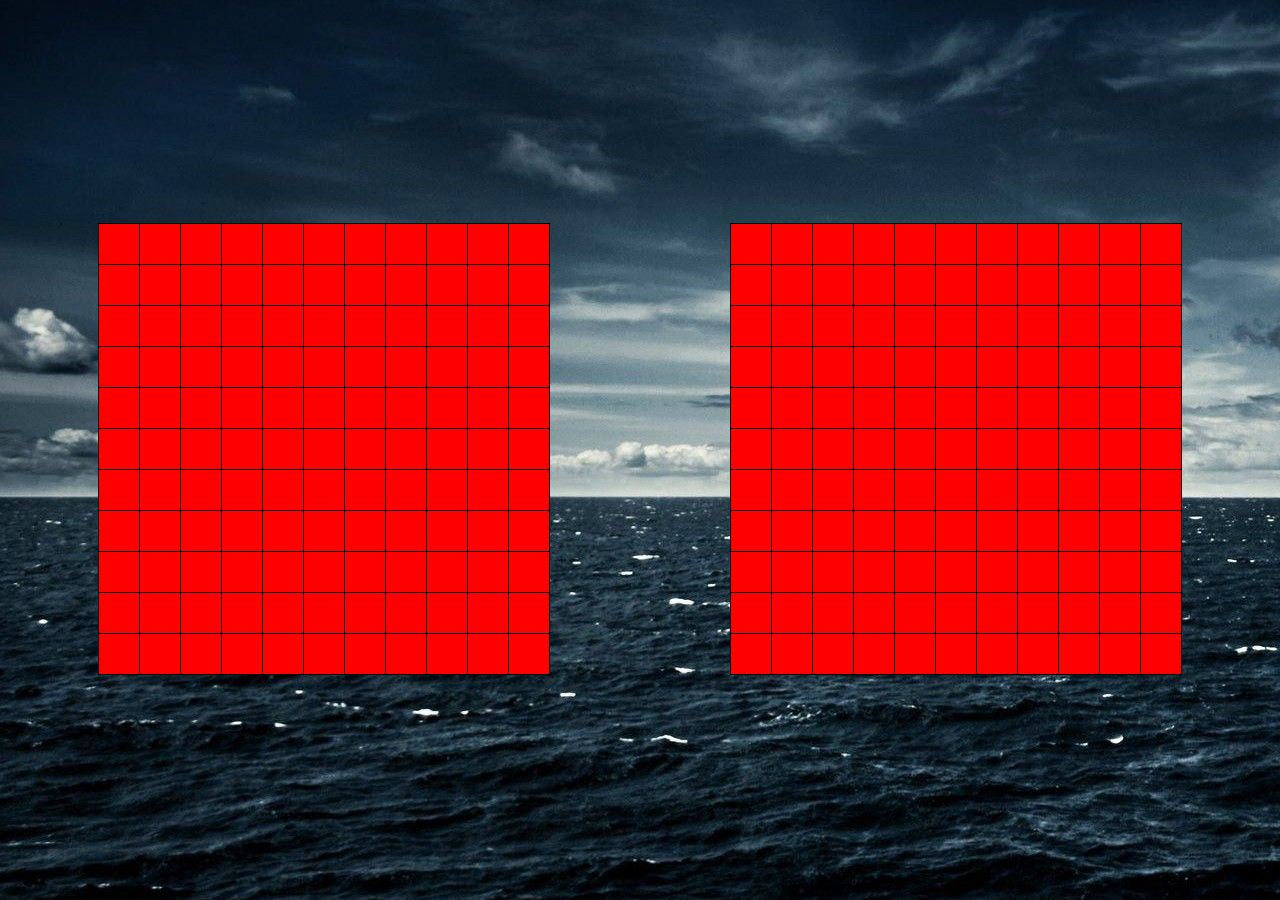
==== frontend/game.html @ 1cc4ecdc "Update" ====
<!DOCTYPE html>
<head>
    <title>BattleShip</title>
    <link rel="icon" type="image/x-icon" href="./assets/favicon.ico">
    <link rel="stylesheet" href="styling.css">
    <meta charset="UTF-8">
    <meta name="viewport" content="width=device-width, initial-scale=1.0">   
</head>
<html>
<body style="background-image: url('./assets/background.jpg');">
    
    <div id="table1">

    </div>

    <div id="table2">
        
    </div>

    <script src="script.js"></script>
</body>
</html>
---- frontend/styling.css ----
:root {
    --highlight: #00c4e6;
    --highlight-dark: #0098b3;
}


body {
    height: 98vh;
    display: flex;
    align-items: center;
    justify-content: center;
}



/* Tables ----------------------------------------------------- */
#table1,
#table2 {
    margin: auto;
}

table {
    border-collapse: collapse;
}

table, th, td {
    border: 1px solid black;
    background-color: red;   
}

th, td {
    padding: 10px;
    text-align: center;
    height: 20px;
    width: 20px;
}


/* Create Game ----------------------------------------------------- */
.card{
    aspect-ratio: 1;
    height: 300px;
    background-color: rgba(128, 128, 128, 0.674);
    backdrop-filter: blur(5px);
    display: flex;
    align-items: center;
    justify-content: center;
    border: 2px solid rgba(190, 190, 190, 0.674);
    border-radius: 10px;
}







.create {
  align-items: center;
  background: #FFFFFF;
  border: 0 solid #E2E8F0;
  box-shadow: 0 4px 6px -1px rgba(0, 0, 0, 0.1), 0 2px 4px -1px rgba(0, 0, 0, 0.06);
  box-sizing: border-box;
  color: #1A202C;
  display: inline-flex;
  font-family: Inter, sans-serif;
  font-size: 1rem;
  font-weight: 700;
  height: 56px;
  justify-content: center;
  line-height: 24px;
  overflow-wrap: break-word;
  padding: 24px;
  text-decoration: none;
  width: auto;
  border-radius: 8px;
  cursor: pointer;
  user-select: none;
  -webkit-user-select: none;
  touch-action: manipulation;
  transition: all 0.2s linear;
}

.create:hover {
    color: var(--highlight-dark);
    box-shadow: 3px 3px 15px 1px var(--highlight);
}
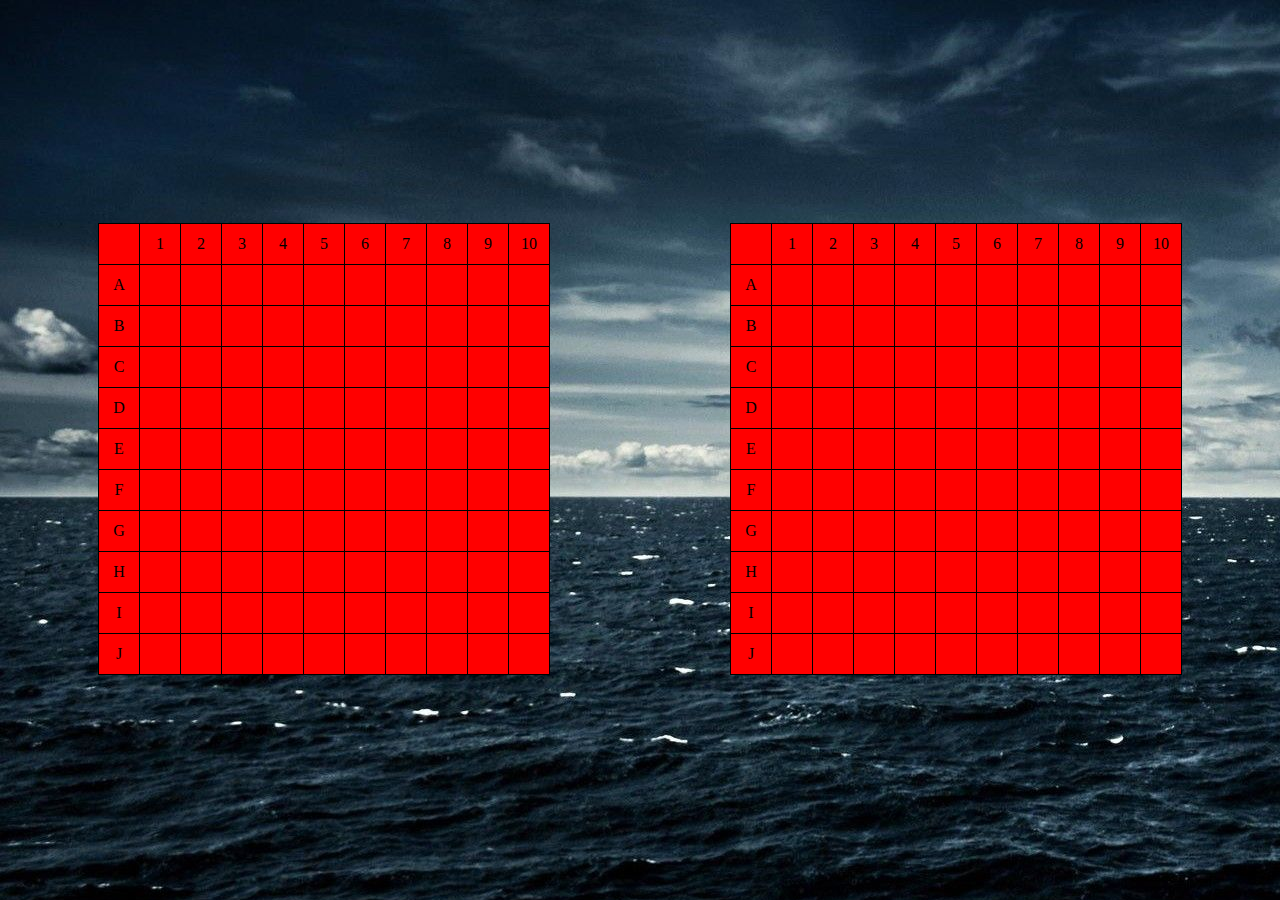
==== commit ac635bb6: "Update" ====
--- a/frontend/game.html
+++ b/frontend/game.html
@@ -9,12 +9,15 @@
 <html>
 <body style="background-image: url('./assets/background.jpg');">
     
-    <div id="table1">
-
+    <div class="outer-table">
+        <div id="table1">
+        </div>
     </div>
 
-    <div id="table2">
+    <div class="outer-table">
+        <div id="table2">
         
+        </div>
     </div>
 
     <script src="script.js"></script>
--- a/frontend/styling.css
+++ b/frontend/styling.css
@@ -14,6 +14,10 @@
 
 
 /* Tables ----------------------------------------------------- */
+.outer-table {
+    margin: auto;
+}
+
 #table1,
 #table2 {
     margin: auto;
